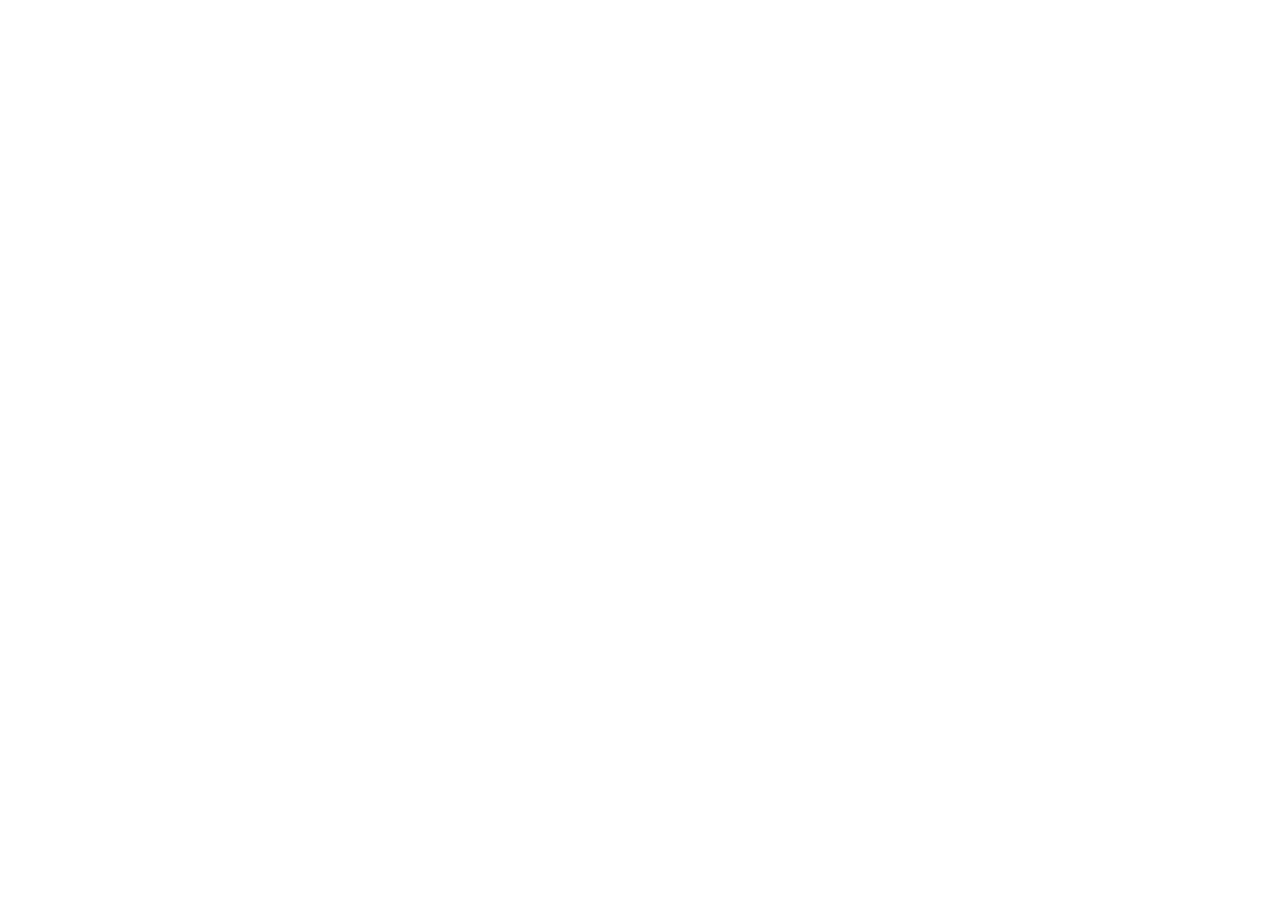
==== login.html @ c15753b9 "Carpetas del proyecto" ====
<!DOCTYPE html>
<html lang="es">

<head>
  <meta charset="utf-8">
  <title>EA 2 – login</title>
  <meta name="viewport" content="width=device-width, initial-scale=1.0">
  <link rel="stylesheet" href="stylesheet.css">
</head>
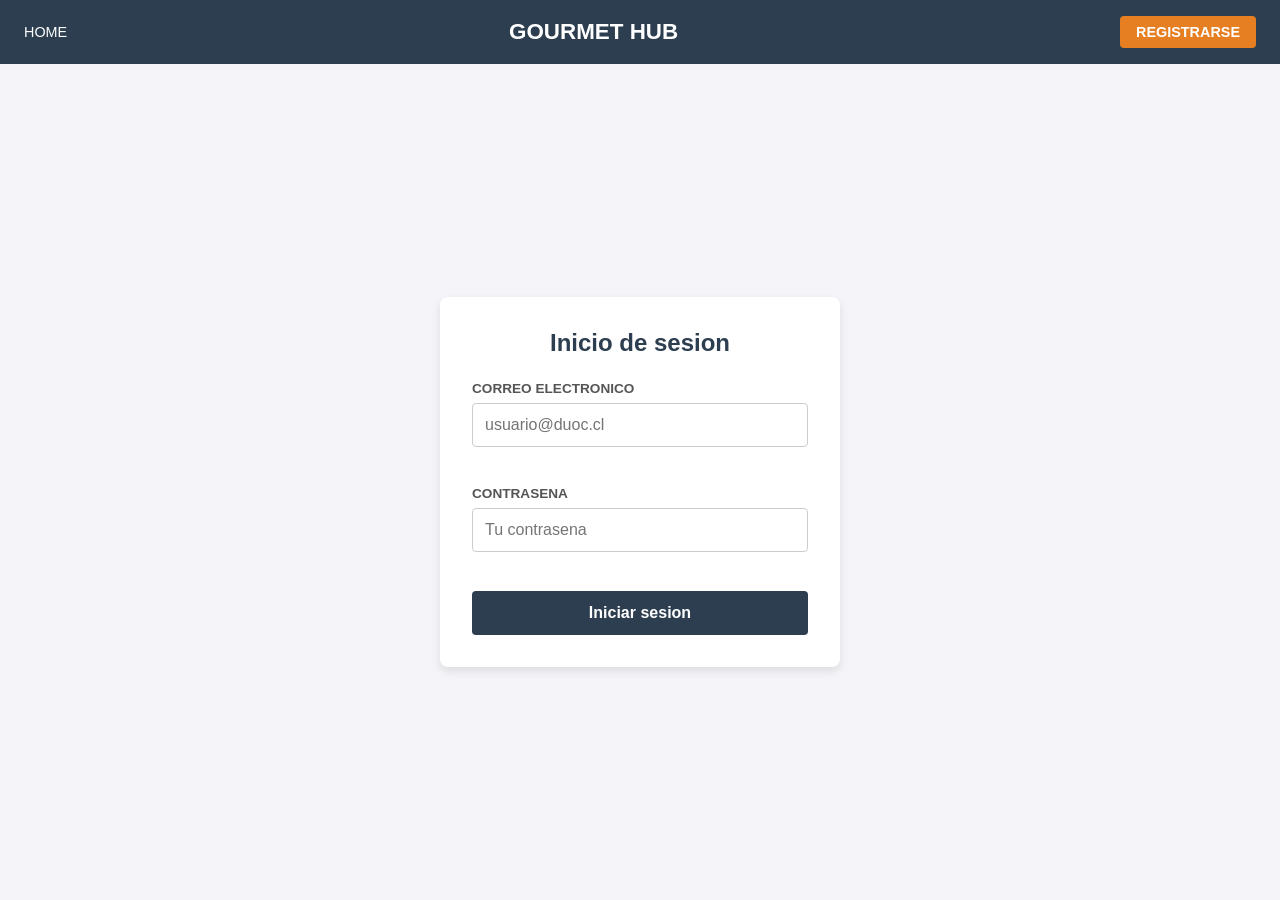
==== commit 33965978: "login v1" ====
--- a/login.html
+++ b/login.html
@@ -1,9 +1,41 @@
 <!DOCTYPE html>
 <html lang="es">
+<head>
+    <meta charset="utf-8">
+    <title>EA 2 - login</title>
+    <meta name="viewport" content="width=device-width, initial-scale=1.0">
+    <link rel="stylesheet" href="css/stylesheet.css">
+</head>
+<body>
 
-<head>
-  <meta charset="utf-8">
-  <title>EA 2 – login</title>
-  <meta name="viewport" content="width=device-width, initial-scale=1.0">
-  <link rel="stylesheet" href="stylesheet.css">
-</head>+    <header class="navbar">
+        <a href="index.html" class="nav-link">HOME</a>
+        <h1 class="logo">GOURMET HUB</h1>
+        <a href="registro.html" class="btn-header">REGISTRARSE</a>
+    </header>
+
+    <main class="container">
+        <section class="card-form">
+            <h2>Inicio de sesion</h2>
+            
+            <form id="form-login" novalidate>
+                <div class="form-group">
+                    <label for="login-email">CORREO ELECTRONICO</label>
+                    <input type="email" id="login-email" name="login-email" maxlength="60" placeholder="usuario@duoc.cl">
+                    <span class="error-msg" id="error-login-email"></span>
+                </div>
+
+                <div class="form-group">
+                    <label for="login-password">CONTRASENA</label>
+                    <input type="password" id="login-password" name="login-password" placeholder="Tu contrasena">
+                    <span class="error-msg" id="error-login-password"></span>
+                </div>
+
+                <button type="submit" class="btn-submit">Iniciar sesion</button>
+            </form>
+        </section>
+    </main>
+
+    <script src="js/script.js"></script>
+</body>
+</html>
--- a/css/stylesheet.css
+++ b/css/stylesheet.css
@@ -0,0 +1,125 @@
+* {
+    margin: 0;
+    padding: 0;
+    box-sizing: border-box;
+}
+
+body {
+    background-color: #f4f4f9;
+    color: #333;
+    font-family: Arial, sans-serif;
+    display: flex;
+    flex-direction: column;
+    min-height: 100vh;
+}
+
+.navbar {
+    background-color: #2c3e50;
+    color: #fff;
+    display: flex;
+    justify-content: space-between;
+    align-items: center;
+    padding: 1rem 1.5rem;
+}
+
+.logo {
+    font-size: 1.4rem;
+    font-weight: bold;
+}
+
+.nav-link, .btn-header {
+    color: #fff;
+    text-decoration: none;
+    font-size: 0.9rem;
+}
+
+.btn-header {
+    background-color: #e67e22;
+    padding: 0.5rem 1rem;
+    border-radius: 4px;
+    font-weight: bold;
+}
+
+.container {
+    display: flex;
+    justify-content: center;
+    align-items: center;
+    flex: 1;
+    padding: 1.5rem;
+}
+
+.card-form {
+    background-color: #fff;
+    padding: 2rem;
+    border-radius: 8px;
+    box-shadow: 0 4px 10px rgba(0, 0, 0, 0.1);
+    width: 100%;
+    max-width: 400px;
+}
+
+.card-form h2 {
+    margin-bottom: 1.5rem;
+    text-align: center;
+    color: #2c3e50;
+}
+
+.form-group {
+    margin-bottom: 1.2rem;
+    display: flex;
+    flex-direction: column;
+}
+
+.form-group label {
+    font-size: 0.85rem;
+    font-weight: bold;
+    margin-bottom: 0.4rem;
+    color: #555;
+}
+
+.form-group input {
+    padding: 0.75rem;
+    border: 1px solid #ccc;
+    border-radius: 4px;
+    font-size: 1rem;
+    outline: none;
+}
+
+.form-group input:focus {
+    border-color: #e67e22;
+}
+
+.error-msg {
+    color: #e74c3c;
+    font-size: 0.8rem;
+    margin-top: 0.3rem;
+    min-height: 1.2em;
+}
+
+.btn-submit {
+    width: 100%;
+    padding: 0.8rem;
+    background-color: #2c3e50;
+    color: #fff;
+    border: none;
+    border-radius: 4px;
+    font-size: 1rem;
+    font-weight: bold;
+    cursor: pointer;
+    transition: background-color 0.2s ease;
+}
+
+.btn-submit:hover {
+    background-color: #1a252f;
+}
+
+@media (max-width: 480px) {
+    .navbar {
+        flex-direction: column;
+        gap: 0.5rem;
+        text-align: center;
+    }
+
+    .card-form {
+        padding: 1.5rem;
+    }
+}
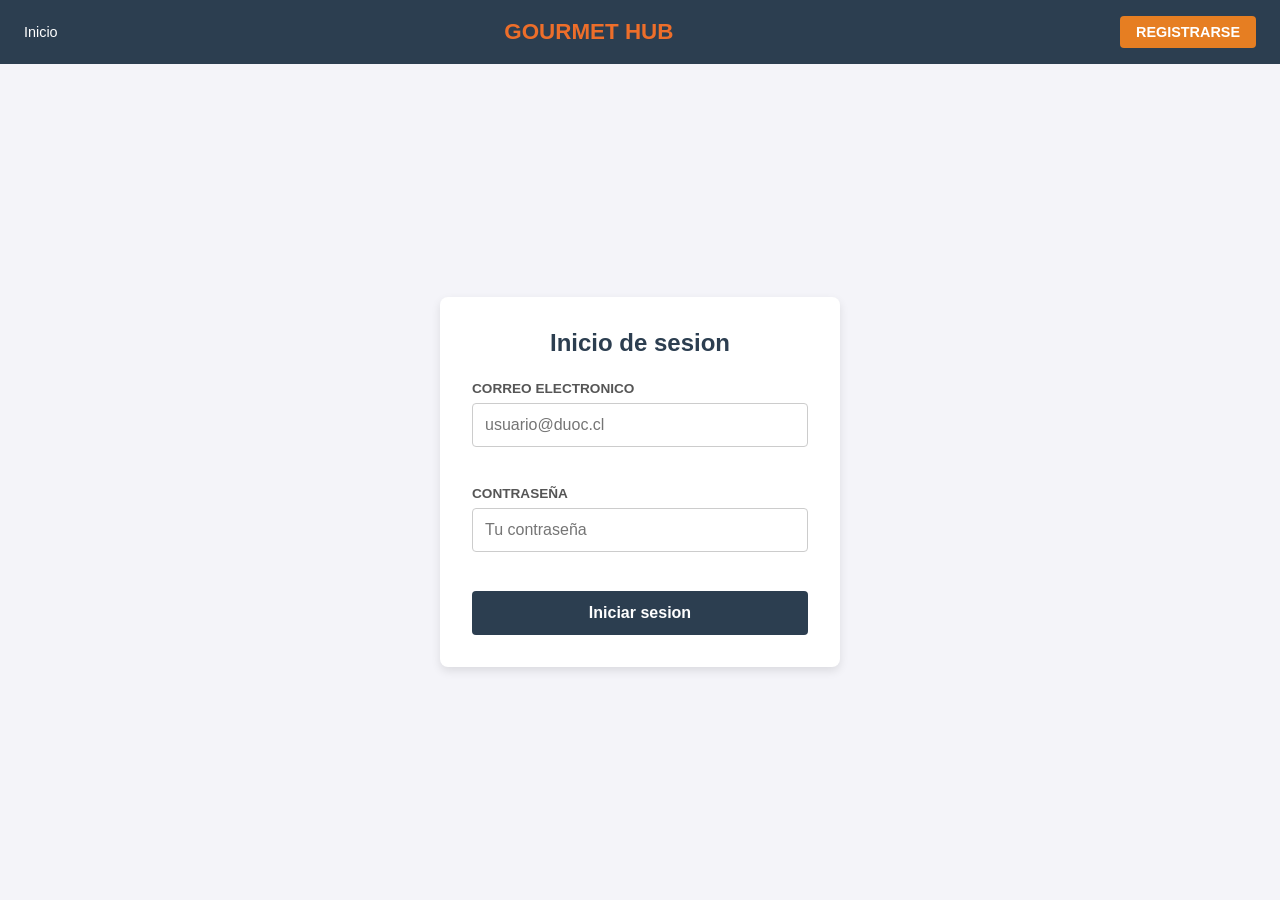
==== commit 21d8bca9: "Actualizacion de botones del index correcion de ortografia en el login y creacion del deslizamiento " ====
--- a/login.html
+++ b/login.html
@@ -9,7 +9,7 @@
 <body>
 
     <header class="navbar">
-        <a href="index.html" class="nav-link">HOME</a>
+        <a href="index.html" class="nav-link">Inicio</a>
         <h1 class="logo">GOURMET HUB</h1>
         <a href="registro.html" class="btn-header">REGISTRARSE</a>
     </header>
@@ -26,8 +26,8 @@
                 </div>
 
                 <div class="form-group">
-                    <label for="login-password">CONTRASENA</label>
-                    <input type="password" id="login-password" name="login-password" placeholder="Tu contrasena">
+                    <label for="login-password">CONTRASEÑA</label>
+                    <input type="password" id="login-password" name="login-password" placeholder="Tu contraseña">
                     <span class="error-msg" id="error-login-password"></span>
                 </div>
 
--- a/css/stylesheet.css
+++ b/css/stylesheet.css
@@ -122,4 +122,174 @@
     .card-form {
         padding: 1.5rem;
     }
+}
+* {
+    margin: 0;
+    padding: 0;
+    box-sizing: border-box;
+}
+
+header.index{
+    background-color: #ffffff;
+    color: rgb(62, 54, 50);
+    display: flex;
+    justify-content: space-between;
+    align-items: center;
+    padding: 1rem;
+    box-shadow: 0 2px 5px rgba(0, 0, 0, 0.2);    
+}
+
+.logo {
+    color: #ed6e2a;
+    font-weight: bold;
+}
+.menu a,
+.login a {
+    color: rgb(62, 54, 50);
+    font-weight: bold;
+    padding: 0.5rem 1rem;
+    transition: color 0.3s;
+    text-decoration: none;
+    
+}
+
+.nosotros{
+    background: linear-gradient(135deg, #edebe5, #e6e5de);
+    color: rgb(45, 39, 36);
+    text-align: center;
+    padding: 2rem 2rem;
+    margin-bottom: 4rem; 
+    font-weight: bold; 
+   
+    
+    
+      
+}
+.sobrenosotros{
+    color: #ed6e2a;
+    font-weight: bold;
+    font-size: 70px;
+    text-align: center;
+    margin-bottom: 2rem;   
+}
+.imagen1{
+  width: 280px;        
+  height: 280px;         
+  border-radius: 50%;    
+  object-fit: cover;    
+  margin-left: -750px;    
+  margin-top: -100px;
+}
+
+.productos-disponibles,
+.talleres-disponibles {
+    display: grid;
+    grid-template-columns: repeat(auto-fit, minmax(250px, 1fr));
+    gap: 1.5rem;
+    max-width: 1200px;
+    margin: 0 auto;
+    padding: 2rem;
+}
+
+
+.productos,
+.talleres {
+    background: white;
+    border-radius: 12px;
+    box-shadow: 0 2px 6px rgba(0, 0, 0, 0.1);
+    padding: 1rem;
+    text-align: center;
+    transition: transform 0.3s ease, box-shadow 0.3s ease;
+}
+
+
+.productos:hover,
+.talleres:hover {
+    transform: translateY(-5px);
+    box-shadow: 0 6px 12px rgba(0, 0, 0, 0.2);
+}
+
+
+.producto-cuerpo,
+.taller-cuerpo {
+    padding: 1rem;
+}
+
+
+.producto-categoria
+.taller-categoria {
+    background-color: #f1e8dc;
+    color:  #ed6e2a;
+    border-radius: 20px;
+    font-size: 1rem;
+    font-weight: bold;
+    display: inline-block;
+    padding: 0.2rem 0.6rem;
+    margin-bottom: 0.5rem;
+}
+
+
+.producto-descripcion,
+.taller-descripcion {
+    color: #62554e;
+    font-size: 0.9rem;
+    line-height: 1.4;
+}
+
+
+.producto-footer,
+.taller-footer {
+    display: flex;
+    justify-content: space-between;
+    align-items: center;
+    margin-top: 1rem;
+}
+
+
+.producto-precio,
+.taller-precio {
+    font-size: 1.3rem;
+    font-weight: bold;
+    color: rgb(45, 39, 36);
+}
+
+
+.producto-button,
+.taller-button {
+    background-color: #db9057;
+    color: white;
+    border: none;
+    border-radius: 8px;
+    padding: 0.5rem 1rem;
+    cursor: pointer;
+    transition: background-color 0.3s ease;
+}
+
+
+.producto-button:hover,
+.taller-button:hover {
+    background-color: #824e32;
+}
+
+.titulo-producto,
+.talleres-titulo {
+  text-align: center;  
+  margin: 2rem 0;       
+}
+
+.titulo-producto h2,
+.talleres-titulo h2 {
+  font-size: 2rem;
+  color: #ed6e2a;
+  margin-bottom: 0.5rem;
+}
+
+.titulo-producto p,
+.talleres-titulo p {
+  font-size: 1rem;
+  color: #333;
+  font-weight: bold;
+}
+html {
+    scroll-behavior: smooth;
 }
